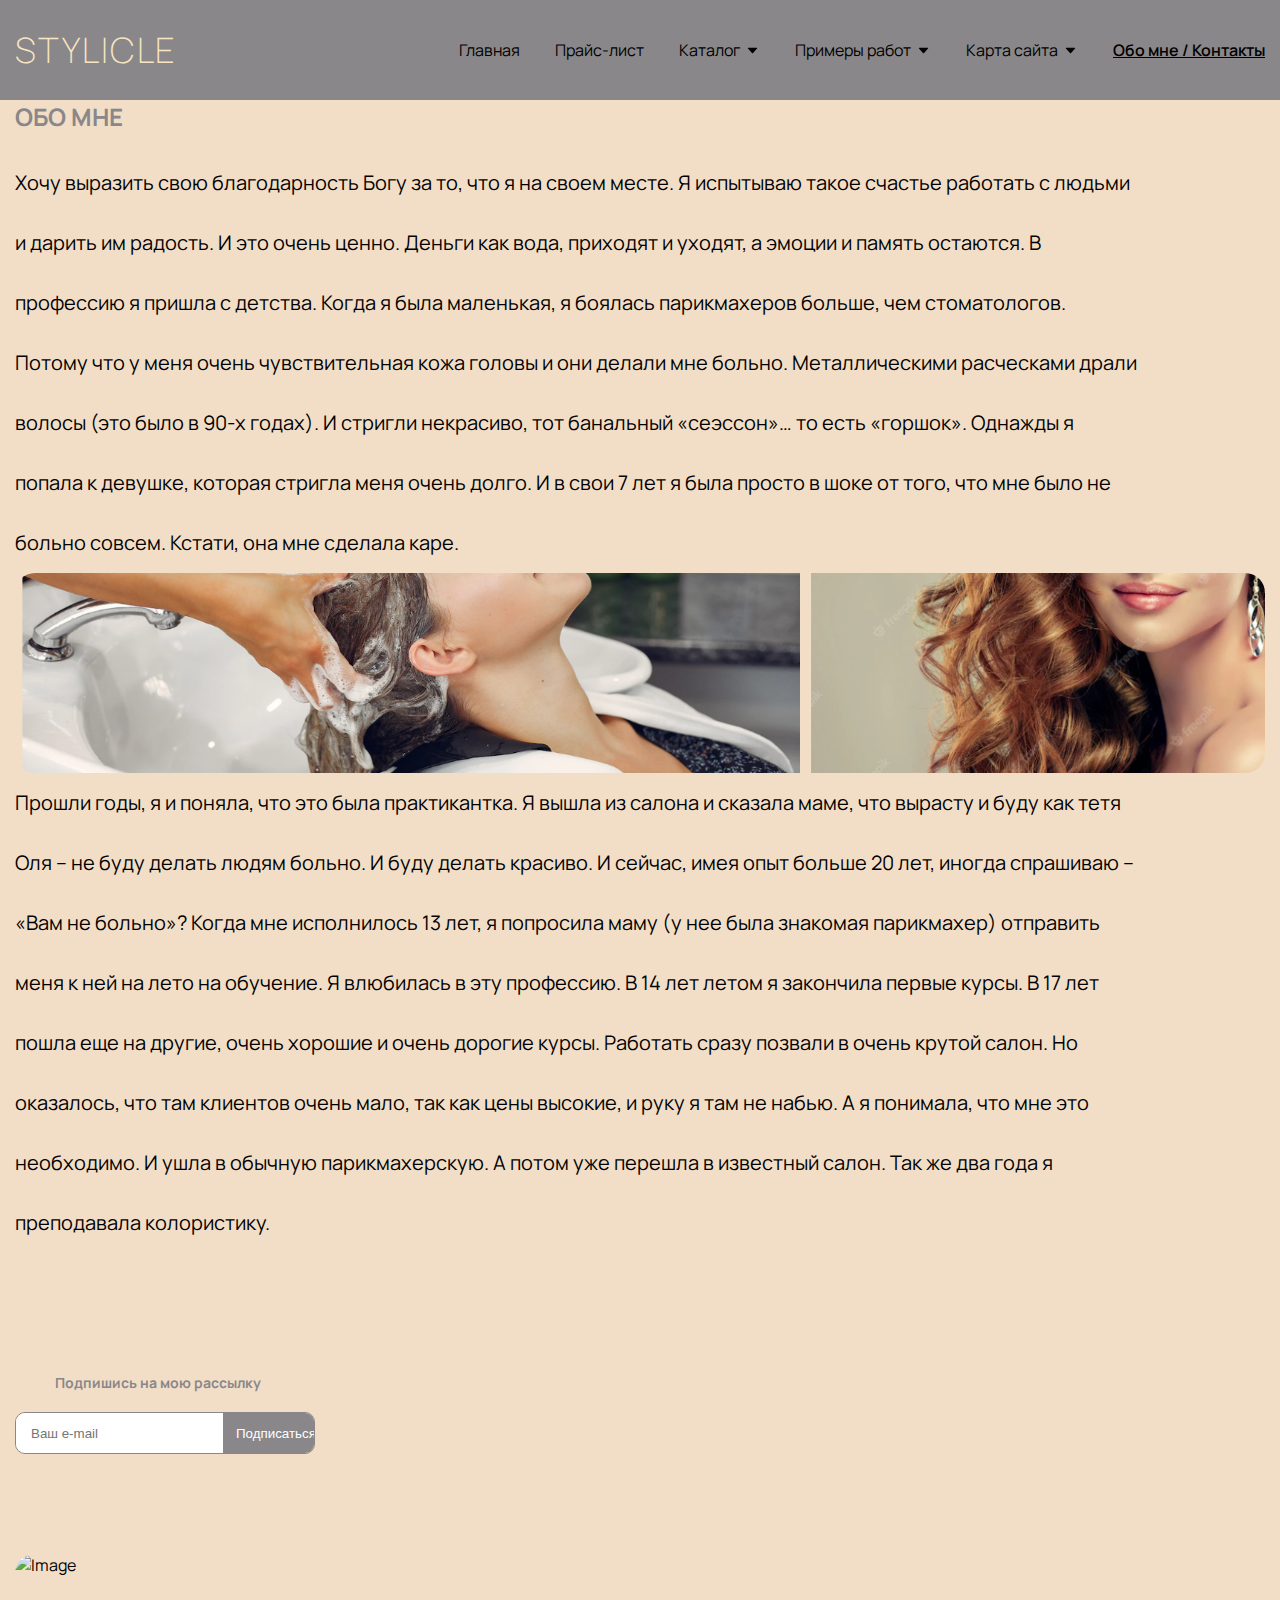
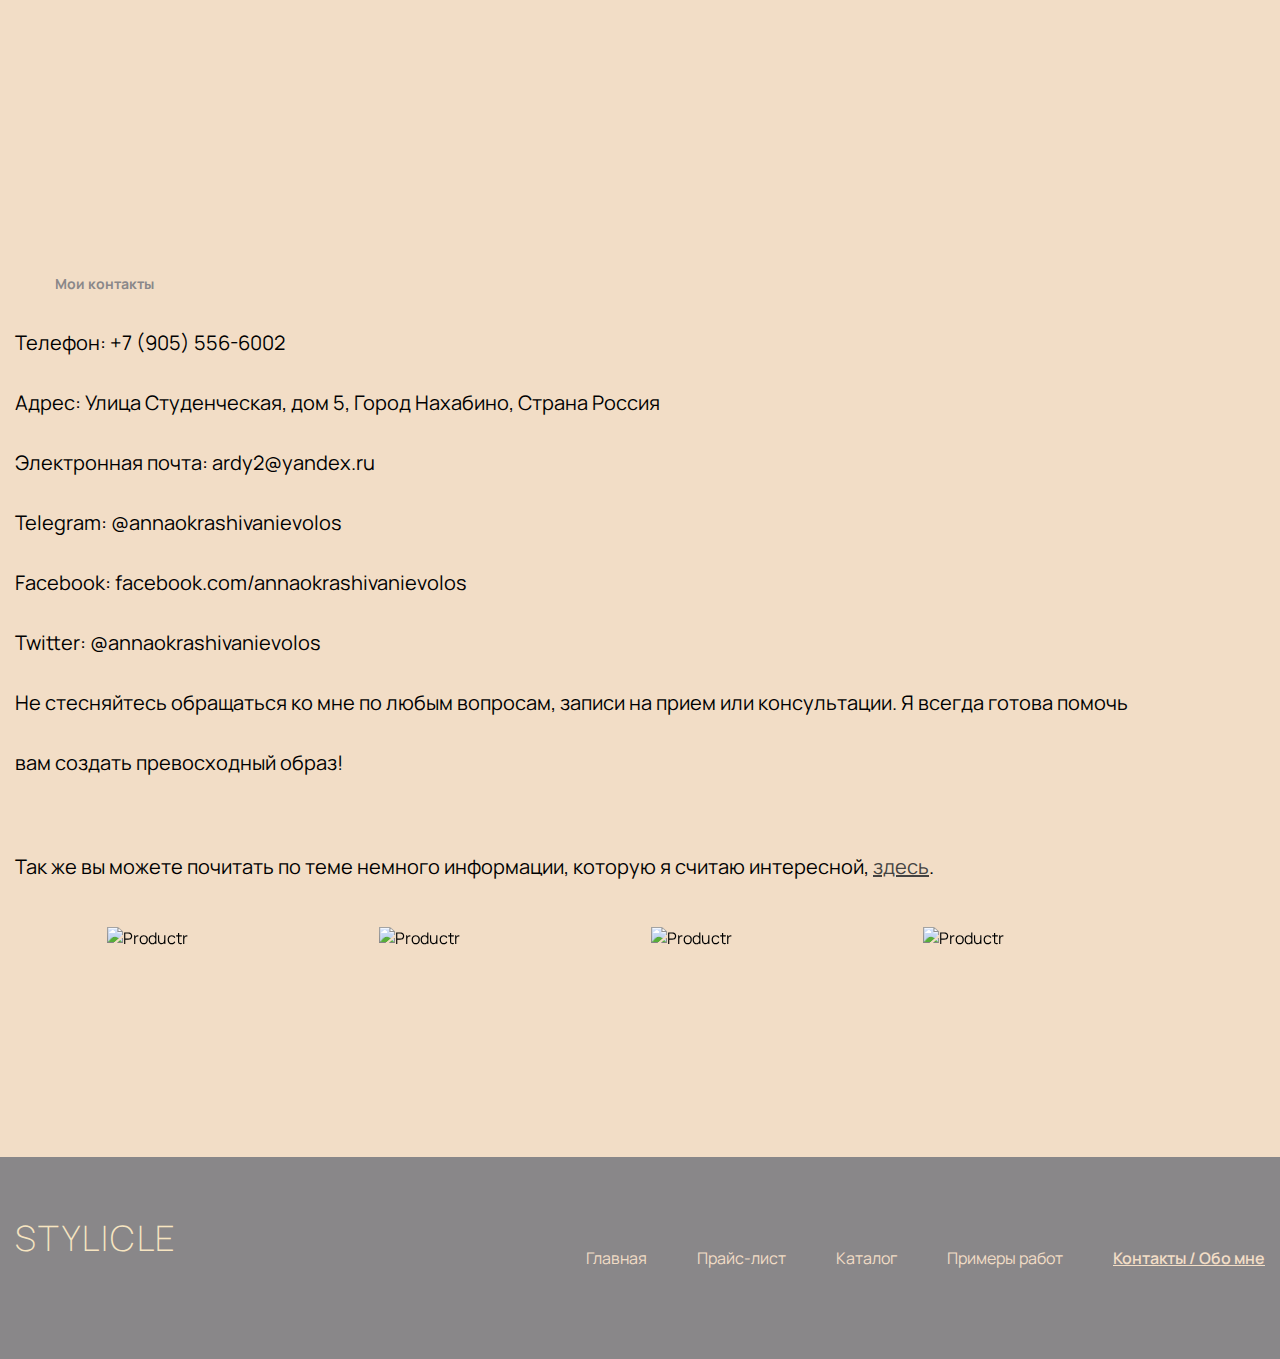
==== pages/contacts.html @ 10c164c8 "Add files via upload" ====
<!DOCTYPE html>
<html lang="en">

<head>
  <meta charset="UTF-8">
  <meta http-equiv="X-UA-Compatible" content="IE=edge">
  <meta name="viewport" content="width=device-width, initial-scale=1.0">
  <title>Stylicle</title>
  <link rel="stylesheet" href="https://cdn.jsdelivr.net/npm/swiper@9/swiper-bundle.min.css" />
  <link rel="stylesheet" href="../styles/style.css">
  <link rel="icon" href="../assets/img/Без имени.png">

</head>

<body>
  <a href="#header" class="top-link">
  </a>
    
  <header class="header" id="header">
    <div class="wrapper">
      <a href="../index.html" class="logo-link">
        Stylicle
      </a>
      <nav class="nav">
        <ul class="nav-list">
          <li class="nav-item">
            <a href="../index.html" class="nav-link ">
              Главная
            </a>
          </li>
          <li class="nav-item">
            <a href="./price.html" class="nav-link ">
              Прайс-лист
            </a>
          </li>
          <li class="nav-item nav-item--menu">
            <a href="./catalog.html" class="nav-link">
              Каталог
            </a>
            <div class="nav-item-dropdown">
              <a href="./catalog.html" class="nav-item-dropdown__link">Гарсон</a>
              <a href="./catalog.html" class="nav-item-dropdown__link">Канадка</a>
              <a href="./catalog.html" class="nav-item-dropdown__link">Полубокс</a>
              <a href="./catalog.html" class="nav-item-dropdown__link">Шапочка</a>
              <a href="./catalog.html" class="nav-item-dropdown__link">Гаврош</a>
              <a href="./catalog.html" class="nav-item-dropdown__link">Американка</a>
              <a href="./catalog.html" class="nav-item-dropdown__link">Милитари</a>
              <a href="./catalog.html" class="nav-item-dropdown__link">Сессон</a>
            </div>
          </li>
          <li class="nav-item nav-item--menu">
            <a href="./pages/examples.html" class="nav-link">
              Примеры работ
            </a>
            <div class="nav-item-dropdown">
              <a href="./examples.html" class="nav-item-dropdown__link">Фото</a>
              <a href="./video.html" class="nav-item-dropdown__link">Видео</a>
            </div>
          </li>
          <li class="nav-item nav-item--menu">
            <a href="./map.html" class="nav-link">
              Карта сайта
            </a>
            <div class="nav-item-dropdown">
              <a href="../index.html" class="nav-item-dropdown__link">Главная</a>
              <div class="nav-item-dropdown__link nav-item-dropdown__link--dropdown">
                <a href="./catalog.html" class="nav-item-dropdown__link-label">Каталог</a>

                <div class="nav-item-menu">
                  <a href="./catalog.html" class="nav-item-menu__link">Гарсон</a>
                  <a href="./catalog.html" class="nav-item-menu__link">Канадка</a>
                  <a href="./catalog.html" class="nav-item-menu__link">Полубокс</a>
                  <a href="./catalog.html" class="nav-item-menu__link">Шапочка</a>
                  <a href="./catalog.html" class="nav-item-menu__link">Гаврош</a>
                  <a href="./catalog.html" class="nav-item-menu__link">Американка</a>
                  <a href="./catalog.html" class="nav-item-menu__link">Милитари</a>
                  <a href="./catalog.html" class="nav-item-menu__link">Сессон</a>
                </div>
              </div>
              <div class="nav-item-dropdown__link nav-item-dropdown__link--dropdown">
                <a href="#catalog" class="nav-item-dropdown__link-label">Примеры работ</a>

                <div class="nav-item-menu">
                  <a href="./examples.html" class="nav-item-menu__link">Фото</a>
                  <a href="./video.html" class="nav-item-menu__link">Видео</a>
                </div>
              </div>
              <a href="./contacts.html" class="nav-item-dropdown__link active">Обо мне / Контакты</a>

            </div>
          </li>
          <li class="nav-item">
            <a href="./contacts.html" class="nav-link active">
              Обо мне / Контакты
            </a>
          </li>
        </ul>
      </nav>
    </div>
  </header>
  <main class="main">
    <section class="about" id="about">
      <div class="wrapper">
        <h2 class="subheading">Обо мне</h2>
        <p class="about-text">
          Хочу выразить свою благодарность Богу за то, что я на своем месте. Я испытываю такое счастье  работать с людьми и дарить им радость. И это очень ценно. Деньги как вода, приходят и уходят, а эмоции и память остаются.
В профессию я пришла с детства. Когда я была маленькая, я боялась парикмахеров больше, чем стоматологов. Потому что у меня очень чувствительная кожа головы и они делали мне больно. Металлическими расческами драли  волосы (это было в 90-х годах). И стригли некрасиво, тот банальный «сеэссон»… то есть «горшок».  Однажды я попала к девушке, которая стригла меня очень долго. И в свои 7 лет я была просто в шоке от того, что мне было не больно совсем. Кстати, она мне сделала каре. 
        </p>
        <img src="../assets/img/коллаж3.png" alt="Image" class="about-img">
        <p class="about-text">
          Прошли годы, я и поняла, что это была практикантка. Я вышла из салона и сказала маме, что вырасту и буду как тетя Оля – не буду делать людям больно. И буду делать красиво. И сейчас, имея опыт больше 20 лет,  иногда спрашиваю – «Вам не больно»?
          Когда мне исполнилось 13 лет, я попросила маму (у нее была знакомая парикмахер) отправить меня к ней на лето на обучение.  Я влюбилась в эту профессию. В 14 лет летом я закончила первые курсы. В 17 лет пошла еще на другие, очень хорошие и очень дорогие курсы. Работать сразу позвали в очень крутой салон. Но оказалось, что там клиентов очень  мало, так как цены высокие, и руку я там не набью.  А я понимала, что мне это необходимо. И ушла  в обычную парикмахерскую. А потом уже перешла в известный салон. Так же  два года я преподавала колористику.
          
        </p>
        <div class="row">
          <div class="content">
            <h3 class="about-heading">Подпишись на мою рассылку</h3>
            <form class="about-form">
              <input type="email" placeholder="Ваш e-mail" class="about-form-input">
              <button class="about-form-btn">Подписаться</button>
            </form>
          </div>
          <img
            src="https://www.obrazilla.ru/wp-content/uploads/2017/03/kak-vybrat-parikmaherskij-uchebnyj-centr-kolledzh-3_1-1.jpg"
            alt="Image" class="about-img">
        </div>
        <h3 class="about-heading">Мои контакты</h3>
        <p class="about-text">
          Телефон: +7 (905) 556-6002 <br>
          Адрес: Улица Студенческая, дом 5, Город Нахабино, Страна Россия<br>
          Электронная почта: ardy2@yandex.ru <br>
          Telegram: @annaokrashivanievolos <br>
          Facebook: facebook.com/annaokrashivanievolos <br>
          Twitter: @annaokrashivanievolos <br>

          Не стесняйтесь обращаться ко мне по любым вопросам, записи на прием или консультации. Я всегда готова помочь
          вам создать
          превосходный образ!
        </p>
        <br>
        <br>
        <p class="about-text">
Так же вы можете почитать по теме немного информации, которую я считаю интересной, <a href="./history.html" class="nav-link2">здесь</a>.
        </p>
      </div>
    </section>
    <section class="producers">
      <div class="swiper">
        <div class="swiper-wrapper">
          <div class="swiper-slide">
            <div class="producer-item">
              <a href="https://estel.pro/">
                <img
                  src="https://s3-eu-west-1.amazonaws.com/straus/media/providers/bbe091237730419eb19f6be39a0c2dd0.png"
                  alt="Productr" class="producer-item-img">
              </a>
            </div>
          </div>
          <div class="swiper-slide">
            <div class="producer-item">
              <a href="https://syoss.ru/">

                <img src="https://logos-world.net/wp-content/uploads/2020/11/Syoss-Symbol.png" alt="Productr"
                  class="producer-item-img">
              </a>
            </div>
          </div>
          <div class="swiper-slide">
            <div class="producer-item">
              <a href="https://cutrin.fi/en/frontpage/">

                <img src="https://logosdownload.com/logo/cutrin-professional-logo-big.png" alt="Productr"
                  class="producer-item-img">
              </a>
            </div>
          </div>
          <div class="swiper-slide">
            <div class="producer-item">
              <a href="https://www.schwarzkopf.com/">
                <img src="https://i.pinimg.com/originals/f7/e3/2e/f7e32e42ac04e978d7296606d6377d1d.png" alt="Productr"
                  class="producer-item-img">
              </a>
            </div>
          </div>
          <div class="swiper-slide">
            <div class="producer-item">
              <a href="https://www.redken.com/">
                <img src="https://www.redken-store.ru/macamadia-template/img/logo.png" alt="Productr"
                  class="producer-item-img">
              </a>
            </div>
          </div>
          <div class="swiper-slide">
            <div class="producer-item">
              <a href="http://www.dikson.pro/">
                <img src="https://dnk.by/upload/iblock/926/hixmgbz8yj0yezo3te81z94ykyx9246g.png" alt="Productr"
                  class="producer-item-img">
              </a>
            </div>
          </div>
          <div class="swiper-slide">
            <div class="producer-item">
              <a href="https://estel.pro/">
                <img
                  src="https://s3-eu-west-1.amazonaws.com/straus/media/providers/bbe091237730419eb19f6be39a0c2dd0.png"
                  alt="Productr" class="producer-item-img">
              </a>
            </div>
          </div>
          <div class="swiper-slide">
            <div class="producer-item">
              <a href="https://syoss.ru/">

                <img src="https://logos-world.net/wp-content/uploads/2020/11/Syoss-Symbol.png" alt="Productr"
                  class="producer-item-img">
              </a>
            </div>
          </div>
          <div class="swiper-slide">
            <div class="producer-item">
              <a href="https://cutrin.fi/en/frontpage/">

                <img src="https://logosdownload.com/logo/cutrin-professional-logo-big.png" alt="Productr"
                  class="producer-item-img">
              </a>
            </div>
          </div>
          <div class="swiper-slide">
            <div class="producer-item">
              <a href="https://www.schwarzkopf.com/">
                <img src="https://i.pinimg.com/originals/f7/e3/2e/f7e32e42ac04e978d7296606d6377d1d.png" alt="Productr"
                  class="producer-item-img">
              </a>
            </div>
          </div>
          <div class="swiper-slide">
            <div class="producer-item">
              <a href="https://www.redken.com/">
                <img src="https://www.redken-store.ru/macamadia-template/img/logo.png" alt="Productr"
                  class="producer-item-img">
              </a>
            </div>
          </div>
          <div class="swiper-slide">
            <div class="producer-item">
              <a href="http://www.dikson.pro/">
                <img src="https://dnk.by/upload/iblock/926/hixmgbz8yj0yezo3te81z94ykyx9246g.png" alt="Productr"
                  class="producer-item-img">
              </a>
            </div>
          </div>

        </div>
      </div>
    </section>



  </main>
  <footer class="footer">
    <div class="wrapper">
      <div class="col">
        <a href="#" class="logo-link">
          Stylicle
        </a>
        <div class="socials">
          <a href="#" class="socials-link">
            <ion-icon name="logo-vk"></ion-icon>
          </a>
          <a href="#" class="socials-link">
            <ion-icon name="logo-instagram"></ion-icon>
          </a>
          <a href="#" class="socials-link">
            <ion-icon name="logo-youtube"></ion-icon>
          </a>
          <a href="https://web.telegram.org/k/#@annaokrashivanievolos" class="socials-link">
            <ion-icon name="paper-plane-outline"></ion-icon>
          </a>
        </div>
      </div>
      <nav class="footer-nav">
        <a href="../index.html" class="footer-nav-link">Главная</a>
        <a href="./price.html" class="footer-nav-link">Прайс-лист</a>
        <a href="./catalog.html" class="footer-nav-link ">Каталог</a>
        <a href="./examples.html" class="footer-nav-link">Примеры работ</a>
        <a href="./contacts.html" class="footer-nav-link active">Контакты / Обо мне</a>
      </nav>
    </div>
  </footer>
  <script type="module" src="https://unpkg.com/ionicons@7.1.0/dist/ionicons/ionicons.esm.js"></script>
  <script src="https://code.jquery.com/jquery-3.7.0.min.js"
    integrity="sha256-2Pmvv0kuTBOenSvLm6bvfBSSHrUJ+3A7x6P5Ebd07/g=" crossorigin="anonymous"></script>
  <script src="https://cdn.jsdelivr.net/npm/swiper@9/swiper-bundle.min.js"></script>
  <script>
    const swiper = new Swiper('.swiper', {
      direction: 'horizontal',
      slidesPerView: 6,
      autoplay: {
        delay: 1000,
      },
      breakpoints: {
        1280: {
          slidesPerView: 4,

        },
        960: {
          slidesPerView: 3,
        },
        768: {
          slidesPerView: 2,
        },
        128: {
          slidesPerView: 1,
        }
      }
    });

    $('a[href^="#"').on('click', function () {

      let href = $(this).attr('href');

      $('html, body').animate({
        scrollTop: $(href).offset().top
      });
      return false;
    });
    const a = document.querySelector(".top-link")
window.addEventListener("scroll", ()=>{
  if(window.pageYOffset > 200) {
    a.classList.add("reverse")
  } else {
    a.classList.remove("reverse")
  }
})
  </script>
</body>

</html>
---- styles/style.css ----
@import url(https://fonts.googleapis.com/css2?family=Manrope:wght@100;200;300;400;500;600;800&display=swap);

* {
  box-sizing: border-box;
  margin: 0;
  padding: 0;
  list-style-type: none;
  text-decoration: none;
}

*:focus {
  outline: none;
}

a {
  color: #000;
}

body {
  min-width: 400px;
  font-family: "Manrope", sans-serif;
  background-color: #f2ddc6;
}

.header {
  position: relative;
  width: 100%;
  height: 100px;
  background-color: #898789;
  z-index: 10001;
}
.wrapper {
  width: 100%;
  height: 100%;
  margin: 0 auto;
  display: flex;
  align-items: center;
  justify-content: space-between;
  max-width: 1280px;
  padding: 0px 15px;
  position: relative;
  z-index: 2;
}
.logo-link {
  font-style: normal;
  font-weight: 100;
  font-size: 35px;
  line-height: 120%;
  text-align: center;
  letter-spacing: 0.055em;
  text-transform: uppercase;
  color: #f7e5c1;
}
.nav-list {
  display: flex;
  align-items: center;
  gap: 35px;
}
.nav-item--menu {
  position: relative;
}

.nav-item--menu:hover .nav-item-dropdown {
  opacity: 1;
  visibility: visible;
}

.nav-item--menu .nav-link {
  padding-right: 20px;
  background-image: url("../assets/icons/down.svg");
  background-repeat: no-repeat;
  background-size: 15px 15px;
  background-position: right center;
  cursor: pointer;
}

.nav-item-dropdown {
  background-color: #efd3b8;
  position: absolute;
  visibility: hidden;
  opacity: 0;
  left: 0;
  top: calc(100%);
  box-shadow: 1px 1px 10px rgba(250, 234, 181, 0.849);
  transition: 0.13s;
}
.nav-item-dropdown__link {
  white-space: nowrap;
  width: 100%;
  display: inline-block;
  padding: 15px;
  transition: 0.13s;
}
.nav-item-dropdown__link:hover {
  background-color: rgba(245, 207, 161, 0.874);
}

.promo {
  position: relative;
  background-color: #444342;
  width: 100%;
  height: 100%;
  background-image: url("../assets/img/promo-img.jpeg"); /*тётка с феном*/
  background-repeat: no-repeat;
  background-position: right;
}

.promo::after {
  content: "";
  width: 100%;
  height: 100%;
  position: absolute;
  left: -10%;
  top: 0;
  background: linear-gradient(89.61deg, #898789 55.75%, rgba(114, 111, 114, 0.85) 66.03%, rgba(147, 147, 147, 0.836) 75.96%, rgba(158, 157, 157, 0.31) 84.81%, rgba(66, 42, 60, 0) 99.7%);
  z-index: 1;
}

.promo .wrapper {
  flex-direction: column;
  align-items: flex-start;
  justify-content: center;
  gap: 80px;
}
.greeting {
  font-style: normal;
  font-weight: 600;
  font-size: 30px;
  line-height: 154.5%;
  letter-spacing: 0.1em;
  /*text-transform: uppercase;*/
  color: #f7e5c1;
  padding-left: 80px;
  background-image: url("../assets/img/Без имени.png");
  background-repeat: no-repeat;
  background-position: left center;
  background-size: contain;
}
.heading {
  font-style: normal;
  font-weight: 700;
  font-size: 70px;
  line-height: 115%;
  letter-spacing: -0.01em;
  color: #f7e5c1;
}
.text {
  font-style: normal;
  font-weight: 400;
  font-size: 18px;
  line-height: 170%;
  color: #ffffff;
}
.promo-form {
  background: #f8f8f8;
  border-radius: 5px;
  padding: 15px;
  color: rgba(0, 0, 0, 0.2);
  font-size: 12px;
  letter-spacing: -0.5px;
  padding: 10px;
}
.form-menu {
  width: 100%;
  display: flex;
  align-items: center;
}
.promo-form-input {
  width: 200px;
  border: none;
  background-color: transparent;
  padding: 10px 5px;
  border-bottom: 1px solid #898789;
}
.promo-form-btn {
  border: none;
  margin-left: 20px;
  padding: 15px 20px;

  color: #f7e5c1;
  background: #767475;
  border-radius: 56px;
  cursor: pointer;
}

section {
  margin: 30px 0px;
}

section:first-child {
  margin-top: 0;
}

.swiper {
  width: 85%;
  height: 200px;
  right: 85px;
  align-items: center;
}

.producer-item {
  width: 100%;
  display: flex;
  align-items: center;
  justify-content: center;
}
.producer-item-img {
  width: 250px;
  height: 250px;
  object-fit: contain;
}

.catalog {
  width: 100%;
}
.catalog .wrapper {
  flex-direction: column;
  align-items: flex-start;
  justify-content: start;
}
.subheading {
  text-transform: uppercase;
  color: #898789;
  margin-bottom: 20px;
}
.catalog-list {
  width: 100%;
  flex-wrap: wrap;
  display: flex;
  align-items: flex-start;
  justify-content: start;
  justify-content: space-between;
  flex-wrap: wrap;
  gap: 25px;
}
.catalog-item {
  width: 100%;
  max-width: 250px;
  display: flex;
  flex-direction: column;
  align-items: center;
}
.catalog-item-img {
  /* width: 300px; */
  width: 100%;
  height: 300px;
  object-fit: cover;
  object-position: center;
}
.catalog-item-heading {
  margin: 20px 0px;
}
.catalog-item-descr {
}
.catalog-item-link {
  background-color: #767475;
  color: #f2ddc6;
  padding: 12px 18px;
  text-align: center;
  border-radius: 15px;
}

.price .wrapper {
  flex-direction: column;
  align-items: flex-start;
  justify-content: start;
}
.table {
  width: 100%;
  display: flex;
  flex-direction: column;
  align-items: flex-start;
  justify-content: start;
}
.row {
  width: 100%;
  display: flex;
  align-items: center;
  justify-content: space-between;
}
.tc {
  position: relative;
  width: 100%;
  height: 90px;
  border: 1px solid #7c797b;
  display: flex;
  align-items: center;
  justify-content: center;
  background-color: #7c797b;
  background-color: #7c797b;
  outline: 1px solid #f7e5c1;
  color: #f7e5c1;
  font-size: 25px;
  font-weight: 500;
  transition: 0.13s;
}

.tc:hover {
  background-color: #5e5b5d;
}

.tc-h {
  background-color: #636263;
}

.usluga {
  position: absolute;
  bottom: 20px;
  left: 20px;
}
.price-value {
  position: absolute;
  top: 20px;
  right: 20px;
}

.about .wrapper {
  flex-direction: column;
  align-items: flex-start;
  justify-content: start;
}

.about-img {
  width: 100%;
}

.about-text {
  text-align: center;
  width: 90%;
  font-size: 20px;
}

.about-heading {
  margin: 40px;
  color: #898789;
  font-size: 14px;
  margin-bottom: 20px;
}
.about-form {
  width: 100%;
  max-width: 300px;
  border: #898789 1px solid;
  overflow: hidden;
  height: 42px;
  display: flex;
  align-items: center;
  justify-content: space-between;
  border-radius: 10px;
}
.about-form-input {
  border: none;
  padding: 15px;
}
.about-form-btn {
  display: inline-block;
  height: 100%;
  padding: 0;
  border: none;
  background: none;
  padding: 13px;
  background-color: #898789;
  color: #fff;
  cursor: pointer;
}
.about .row {
  margin: 80px 0px;
  flex-wrap: wrap;
  gap: 100px;
}
.content {
  margin-right: 20px;
}
.about-img {
  width: 100%;
  border-radius: 20px;
  height: 200px;
  object-fit: cover;
}

.about-text {
  text-align: left;
  line-height: 3;
}

.active {
  font-weight: 600;
  text-decoration: underline;
}

.footer {
  padding: 60px 0px;
  background-color: #898789;
}
.wrapper {
}
.col {
  display: flex;
  flex-direction: column;
  align-items: flex-start;
  justify-content: start;
  gap: 40px;
}
.logo-link {
}
.socials {
  display: flex;
  align-items: center;
  gap: 20px;
}
.socials-link .md {
  color: #f2ddc6;
  width: 24px;
  height: 24px;
}
.footer-nav {
  display: flex;
  align-items: center;
  gap: 50px;
}
.footer-nav-link {
  color: #f2ddc6;
}

.footer-nav-link:hover {
  text-decoration: underline;
}

.nav-item-dropdown__link--dropdown {
  position: relative;
}

.nav-item-dropdown__link--dropdown:hover .nav-item-menu {
  max-width: 100%;
  overflow: initial;
  border-left: 1px solid #1a1a1a3a;
}

.nav-item-menu {
  position: absolute;
  left: 100%;
  top: 0;
  display: flex;
  flex-direction: column;
  align-items: flex-start;
  justify-content: start;
  background-color: #efd3b8;
  overflow: hidden;
  max-width: 0%;
  transition: 0.13s;
}

.nav-item-dropdown__link-label {
  padding-right: 30px;
  background-image: url("../assets/icons/right.svg");
  background-repeat: no-repeat;
  background-position: right center;
  background-size: 15px 15px;
}
.nav-item-menu__link {
  white-space: nowrap;
  width: 100%;
  display: inline-block;
  padding: 15px;
  transition: 0.13s;
}
.nav-item-menu__link:hover {
  background-color: rgba(245, 207, 161, 0.874);
}

@media (max-width: 1280px) {
  .promo {
    height: 600px;
  }
  .promo::after {
    width: 78%;
  }
}

@media (max-width: 960px) {
  .catalog-list {
    justify-content: center;
  }
  .header .wrapper {
    flex-direction: column;
    align-items: center;
    justify-content: space-evenly;
  }
  .promo {
    background-position: right -300px center;
  }
}

@media (max-width: 768px) {
  .tc {
    font-size: 12px;
  }
  .col {
    gap: 20px;
  }
  .footer-nav {
    gap: 15px;
  }
  .nav-link,
  .footer-nav-link,
  .nav-item-dropdown__link {
    font-size: 12px;
  }
  .producer-item {
    width: 100%;
    display: flex;
    align-items: center;
    justify-content: center;
  }
  .producer-item-img {
    width: 200px;
  }
  .nav-item-menu {
    right: 100%;
    left: unset;
  }
  .nav-item-dropdown__link-label {
    padding-right: 0;
    padding-left: 15px;
    background-image: url("../assets/icons/left.svg");
    background-position: left center;
  }
  .heading {
    font-size: 48px;
  }
  .nav {
    width: 100%;
  }
  .nav-list {
    width: 100%;
    justify-content: space-between;
    gap: 0;
  }
}

@media (max-width: 575px) {
  .tc {
    text-align: center;
  }
  .wrapper {
    padding: 0px 5px;
  }
  .footer .wrapper {
    flex-direction: column;
    gap: 40px;
  }
}

@media (max-width: 475px) {
  .promo-form-input {
    width: 100%;
  }
  .promo-form-btn {
    margin: 0;
    width: 100%;
  }
  .promo-form {
    width: 100%;
    text-align: center;
  }
  .form-menu {
    display: flex;
    /*flex-direction: column;*/
    align-items: center;
    justify-content: center;
    gap: 35px;
  }
  .header {
    height: 150px;
  }
  .nav-list {
    justify-content: center;
    flex-wrap: wrap;
    gap: 10px;
  }
  .nav-link {
    font-size: 10px;
  }
}
.top-link {
 width: 64px;
height:64px ;
background-image: url(../assets/img/118743_up_arrow_icon.svg);
background-size: contain;
background-repeat: no-repeat;
  position: fixed;
  filter: invert(1);
  transform: rotate(180deg);
  right: 85px;
  bottom: 30px;
  display: block;
  z-index: 5000;
  transition: .13s;
  opacity: 0;
}
.reverse {
  transform: rotate(0deg);
  opacity: 1;
}
.adv-list {
  position: fixed;
  right: 0;
  top: -4px;
  width: 7%;
  height: 100%;
  display: flex;
  align-items: center;
  gap: 5px;
  z-index: 2000;
  background-color: #f2ddc600;
  justify-content: center;
  flex-direction: column;
}
.adv-img {
  width: 80px;
}
.footer {
  position: relative;
  z-index: 3000;
}
.swiper {
  z-index: 3000;
  background-color: #f2ddc600;
}
.form-fieldset {
  display: flex;
  flex-direction: column;
  align-items: flex-start;
}
.texts-text {
  width: 80%;
}
.nav-link2 {
  color: #444342;
  text-decoration: underline;
}
.nav-link3 {
  color: #444342;
}
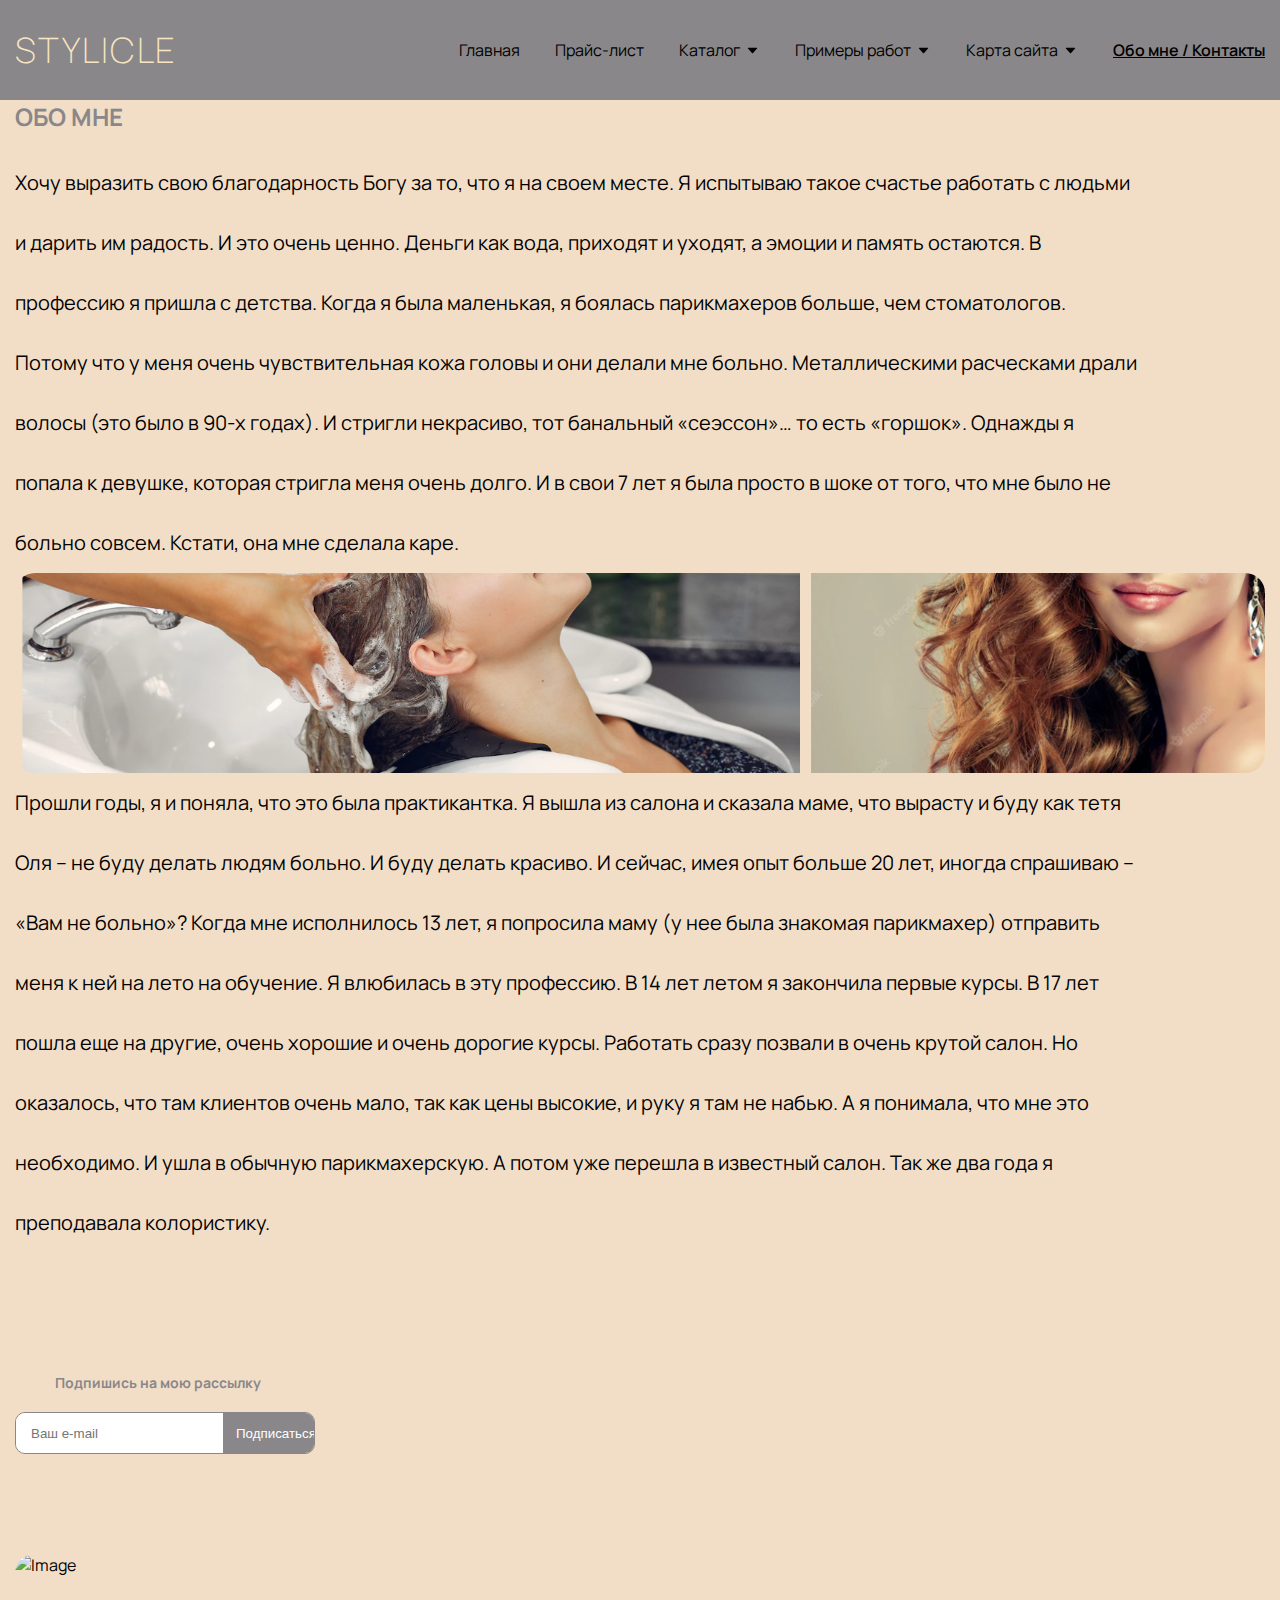
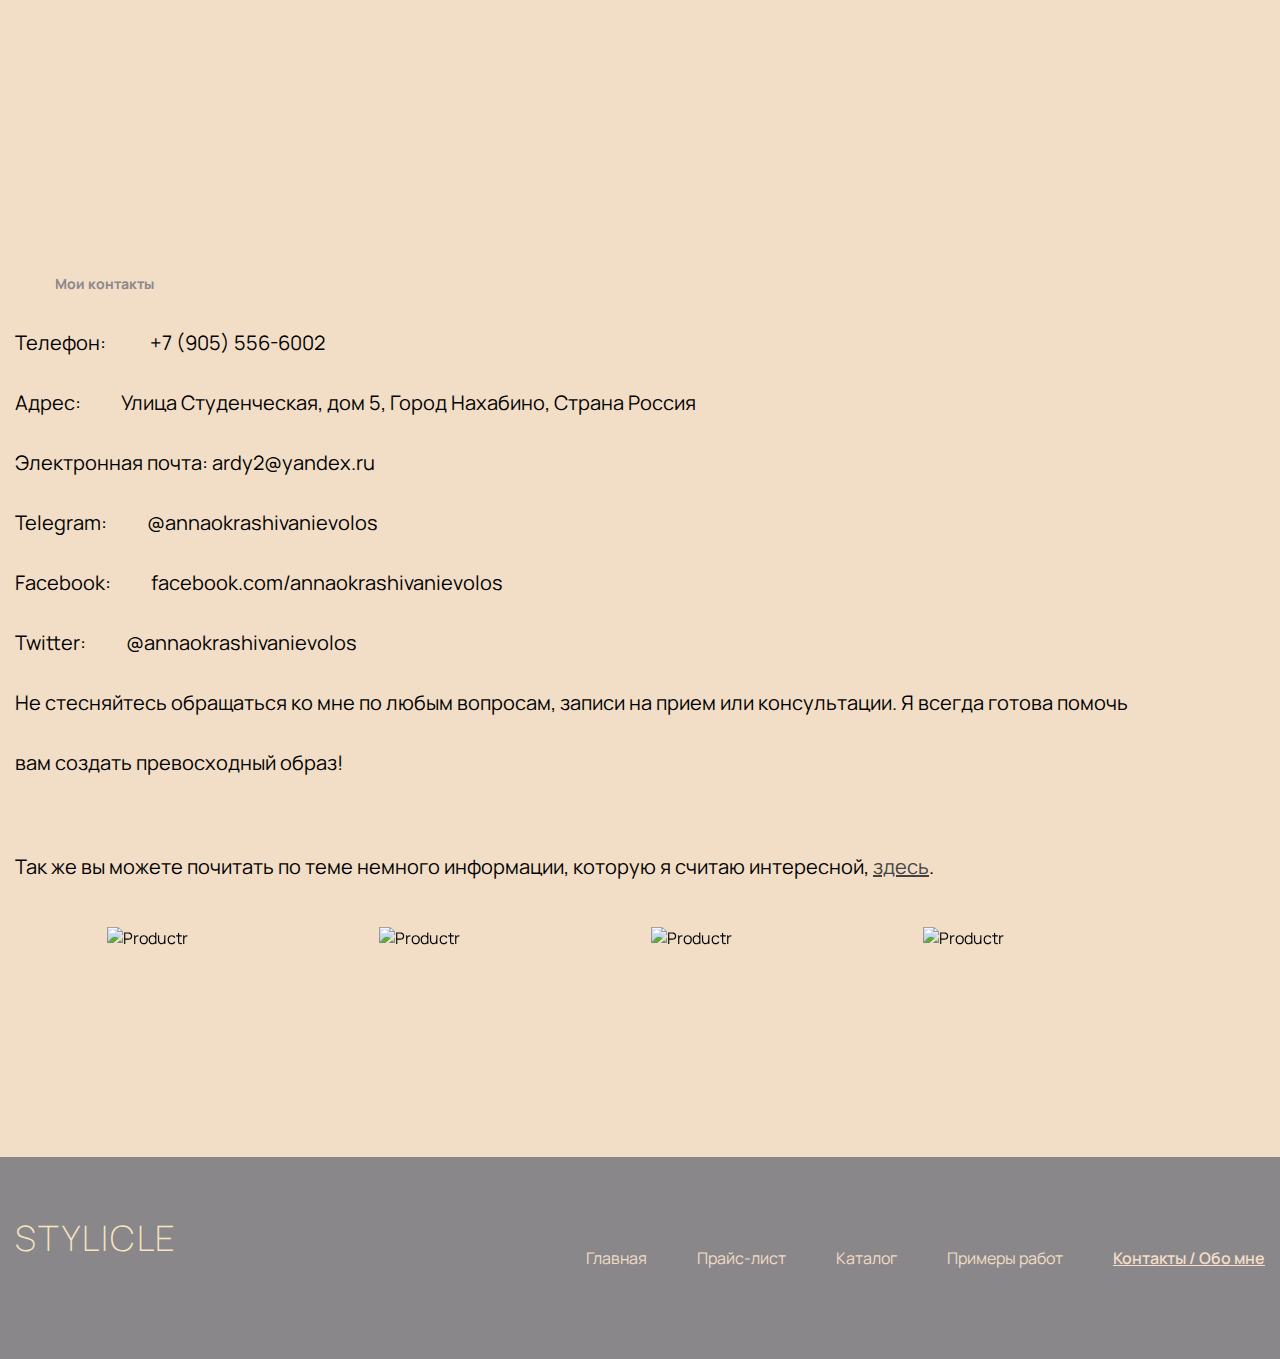
==== commit c925a3cd: "Update contacts.html" ====
--- a/pages/contacts.html
+++ b/pages/contacts.html
@@ -126,12 +126,12 @@
         </div>
         <h3 class="about-heading">Мои контакты</h3>
         <p class="about-text">
-          Телефон: +7 (905) 556-6002 <br>
-          Адрес: Улица Студенческая, дом 5, Город Нахабино, Страна Россия<br>
+          Телефон: &nbsp;&nbsp;&nbsp;&nbsp;&nbsp;&nbsp;&nbsp;&nbsp;&nbsp; +7 (905) 556-6002 <br>
+          Адрес:    &nbsp;&nbsp;&nbsp;&nbsp;&nbsp;&nbsp;&nbsp;&nbsp;&nbsp;Улица Студенческая, дом 5, Город Нахабино, Страна Россия<br>
           Электронная почта: ardy2@yandex.ru <br>
-          Telegram: @annaokrashivanievolos <br>
-          Facebook: facebook.com/annaokrashivanievolos <br>
-          Twitter: @annaokrashivanievolos <br>
+          Telegram: &nbsp;&nbsp;&nbsp;&nbsp;&nbsp;&nbsp;&nbsp;&nbsp;&nbsp;@annaokrashivanievolos <br>
+          Facebook: &nbsp;&nbsp;&nbsp;&nbsp;&nbsp;&nbsp;&nbsp;&nbsp;&nbsp;facebook.com/annaokrashivanievolos <br>
+          Twitter: &nbsp;&nbsp;&nbsp;&nbsp;&nbsp;&nbsp;&nbsp;&nbsp;&nbsp;@annaokrashivanievolos <br>
 
           Не стесняйтесь обращаться ко мне по любым вопросам, записи на прием или консультации. Я всегда готова помочь
           вам создать
@@ -335,4 +335,4 @@
   </script>
 </body>
 
-</html>+</html>
